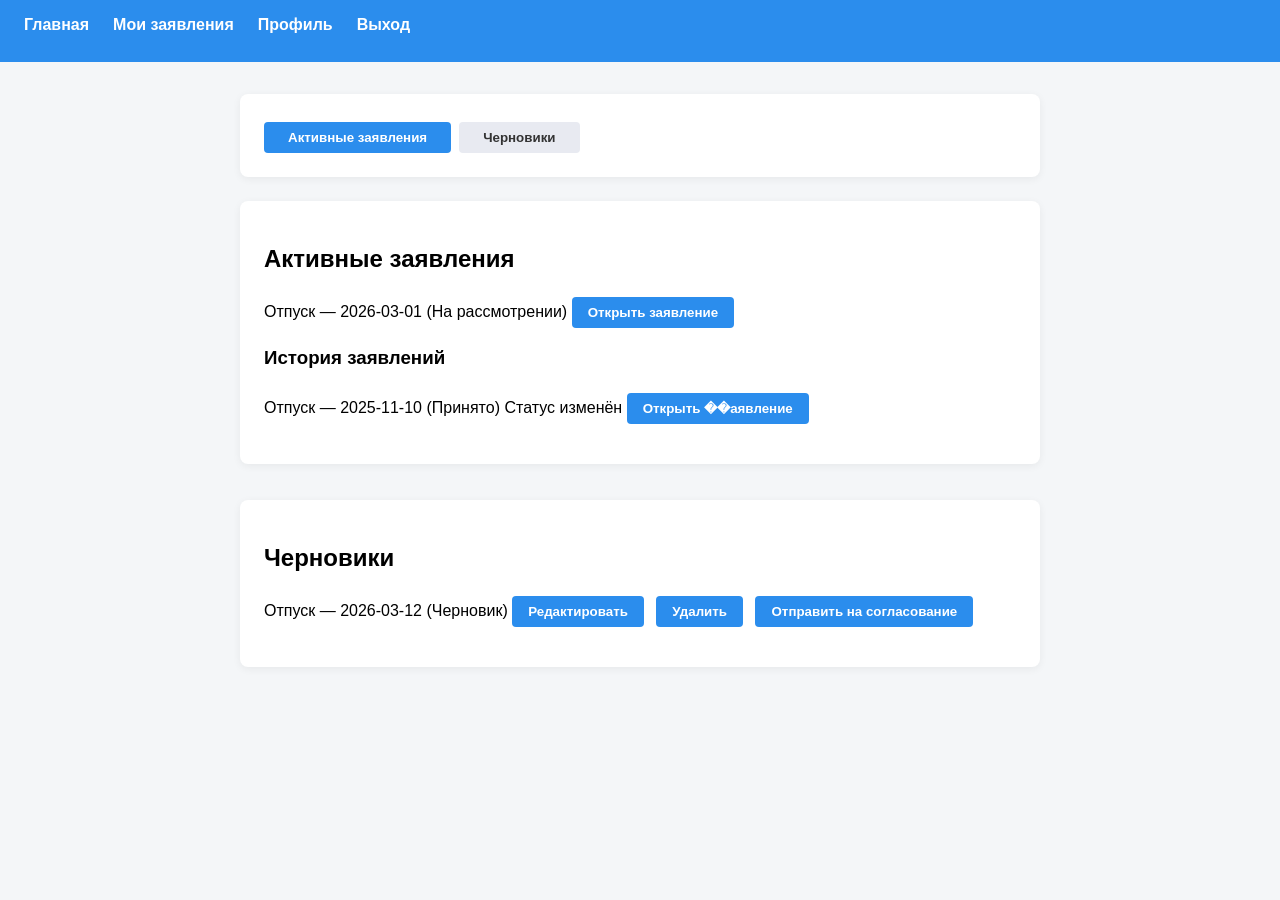
==== employee_requests.html @ e2e0913f "firstcommit" ====
<!DOCTYPE html>
<html lang="ru">
<head>
  <meta charset="UTF-8">
  <title>Employee — Мои заявления</title>
  <link rel="stylesheet" href="style.css">
</head>
<body>
  <header class="employee-header">
    <nav>
      <ul>
        <li><a href="employee.html">Главная</a></li>
        <li><a href="employee_requests.html">Мои заявления</a></li>
        <li><a href="employee_profile.html">Профиль</a></li>
        <li><a href="index.html">Выход</a></li>
      </ul>
    </nav>
  </header>
  <main>
    <section class="requests-tabs">
      <button class="active">Активные заявления</button>
      <button>Черновики</button>
    </section>
    <section class="requests-active">
      <h2>Активные заявления</h2>
      <ul>
        <li>
          <span>Отпуск — 2026-03-01 (На рассмотрении)</span>
          <button>Открыть заявление</button>
        </li>
        <!-- More active requests -->
      </ul>
      <h3>История заявлений</h3>
      <ul>
        <li>
          <span>Отпуск — 2025-11-10 (Принято)</span>
          <span>Статус изменён</span>
          <button>Открыть ��аявление</button>
        </li>
      </ul>
    </section>
    <section class="requests-drafts">
      <h2>Черновики</h2>
      <ul>
        <li>
          <span>Отпуск — 2026-03-12 (Черновик)</span>
          <button>Редактировать</button>
          <button>Удалить</button>
          <button>Отправить на согласование</button>
        </li>
      </ul>
    </section>
  </main>
</body>
</html>
---- style.css ----
body {
  font-family: Arial, sans-serif;
  background: #f4f6f8;
  margin: 0;
  padding: 0;
}

header {
  background: #2b8ded;
  color: #fff;
  padding: 16px 0;
}

nav ul {
  list-style: none;
  margin: 0;
  padding: 0 24px;
  display: flex;
  gap: 24px;
}

nav a {
  color: #fff;
  text-decoration: none;
  font-weight: bold;
}

nav a:hover {
  text-decoration: underline;
}

main {
  padding: 32px;
  max-width: 800px;
  margin: 0 auto;
}

h1, h2, h3 {
  margin-bottom: 20px;
}

section {
  margin-bottom: 36px;
  background: #fff;
  padding: 24px;
  border-radius: 8px;
  box-shadow: 0 2px 8px rgba(0,0,0,0.06);
}

ul {
  margin: 0 0 16px 0;
  padding: 0;
}

ul li {
  list-style: none;
  margin-bottom: 12px;
}

/* Login page */
.login-page .login-container {
  width: 400px;
  margin: 80px auto;
  background: #fff;
  padding: 32px 24px;
  border-radius: 8px;
  box-shadow: 0 2px 8px rgba(0,0,0,0.08);
}

.login-form label {
  display: block;
  margin-top: 12px;
  font-weight: bold;
}

.login-form input {
  width: 100%;
  padding: 8px;
  margin-top: 4px;
  border: 1px solid #ccc;
  border-radius: 4px;
}

.login-form button {
  margin-top: 24px;
  width: 100%;
  padding: 12px;
  background: #2b8ded;
  color: #fff;
  border: none;
  border-radius: 4px;
  font-size: 18px;
  cursor: pointer;
  transition: background 0.2s;
}

.login-form button:hover {
  background: #1769aa;
}

.form-actions button,
.request-actions button,
button {
  margin: 4px 8px 0 0;
  padding: 8px 16px;
  background: #2b8ded;
  color: #fff;
  border: none;
  border-radius: 4px;
  cursor: pointer;
  font-weight: bold;
}

button:hover {
  background: #1769aa;
}

input[type="date"], select, textarea, input[type="text"] {
  width: 100%;
  padding: 8px;
  border-radius: 4px;
  border: 1px solid #ccc;
  margin-top: 4px;
  margin-bottom: 12px;
}

.requests-tabs {
  margin-bottom: 24px;
}

.requests-tabs button {
  padding: 8px 24px;
  margin-right: 8px;
  background: #e8eaf1;
  color: #333;
  border: none;
  border-radius: 4px;
  font-weight: bold;
}

.requests-tabs button.active {
  background: #2b8ded;
  color: #fff;
}

/* Responsive */
@media (max-width: 600px) {
  main {
    padding: 10px;
    max-width: 100%;
  }
  section {
    padding: 12px;
  }
  header, nav ul {
    flex-direction: column;
    gap: 8px;
  }
}
/* ...предыдущий CSS... */

/* Вклад��и */
.requests-tabs {
  margin-bottom: 24px;
  display: flex;
  gap: 0;
}

.tab-btn {
  display: inline-block;
  padding: 10px 32px;
  background: #e8eaf1;
  color: #2b8ded;
  border: 1px solid #2b8ded;
  border-bottom: none;
  border-radius: 8px 8px 0 0;
  font-weight: bold;
  text-decoration: none;
  transition: background 0.2s;
  cursor: pointer;
  margin-right: 0;
}

.tab-btn.active,
.tab-btn:hover {
  background: #2b8ded;
  color: #fff;
}

.requests-content {
  display: none;
}

.requests-content.active {
  display: block;
}

/* Для примера, только одна секция видимая (active).
   Если будете использовать JS — добавляйте/убирайте класс .active у нужной requests-content и tab-btn!
*/

/* ...существующий CSS... */
.role-quick-nav {
  width: 400px;
  margin: 32px auto 0 auto;
  background: #fff;
  padding: 20px 16px;
  border-radius: 8px;
  box-shadow: 0 2px 8px rgba(0,0,0,0.08);
  text-align: center;
}

.role-quick-nav h2 {
  margin-bottom: 16px;
}

.quick-nav-btn {
  display: inline-block;
  margin: 8px 12px;
  padding: 10px 24px;
  background: #2b8ded;
  color: #fff;
  border-radius: 4px;
  text-decoration: none;
  font-weight: bold;
  transition: background 0.2s;
}

.quick-nav-btn:hover {
  background: #1769aa;
}

.profile-block {
  background: #fff;
  padding: 24px;
  border-radius: 8px;
  box-shadow: 0 2px 8px rgba(0,0,0,0.1);
  max-width: 400px;
  margin: 40px auto;
  text-align: left;
}

.profile-block h2 {
  margin-bottom: 16px;
}

.profile-block p {
  margin: 8px 0;
}

.profile-actions {
  margin-top: 24px;
  display: flex;
  gap: 16px;
}

.profile-actions .quick-nav-btn {
  padding: 8px 18px;
}
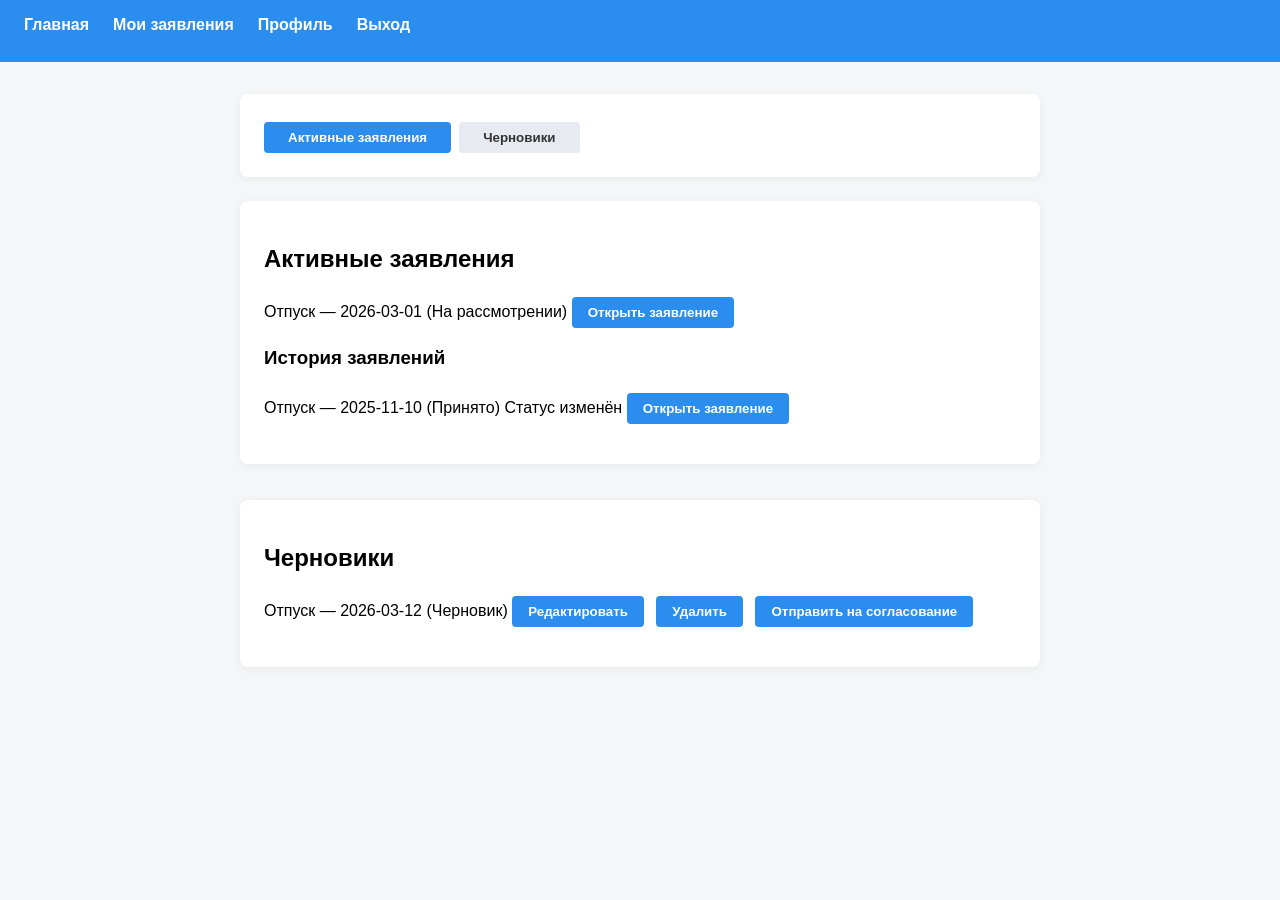
==== commit 86fb8728: "Fix typo in button text in employee_requests.html" ====
--- a/employee_requests.html
+++ b/employee_requests.html
@@ -35,7 +35,7 @@
         <li>
           <span>Отпуск — 2025-11-10 (Принято)</span>
           <span>Статус изменён</span>
-          <button>Открыть ��аявление</button>
+          <button>Открыть заявление</button>
         </li>
       </ul>
     </section>
@@ -52,4 +52,4 @@
     </section>
   </main>
 </body>
-</html>+</html>
